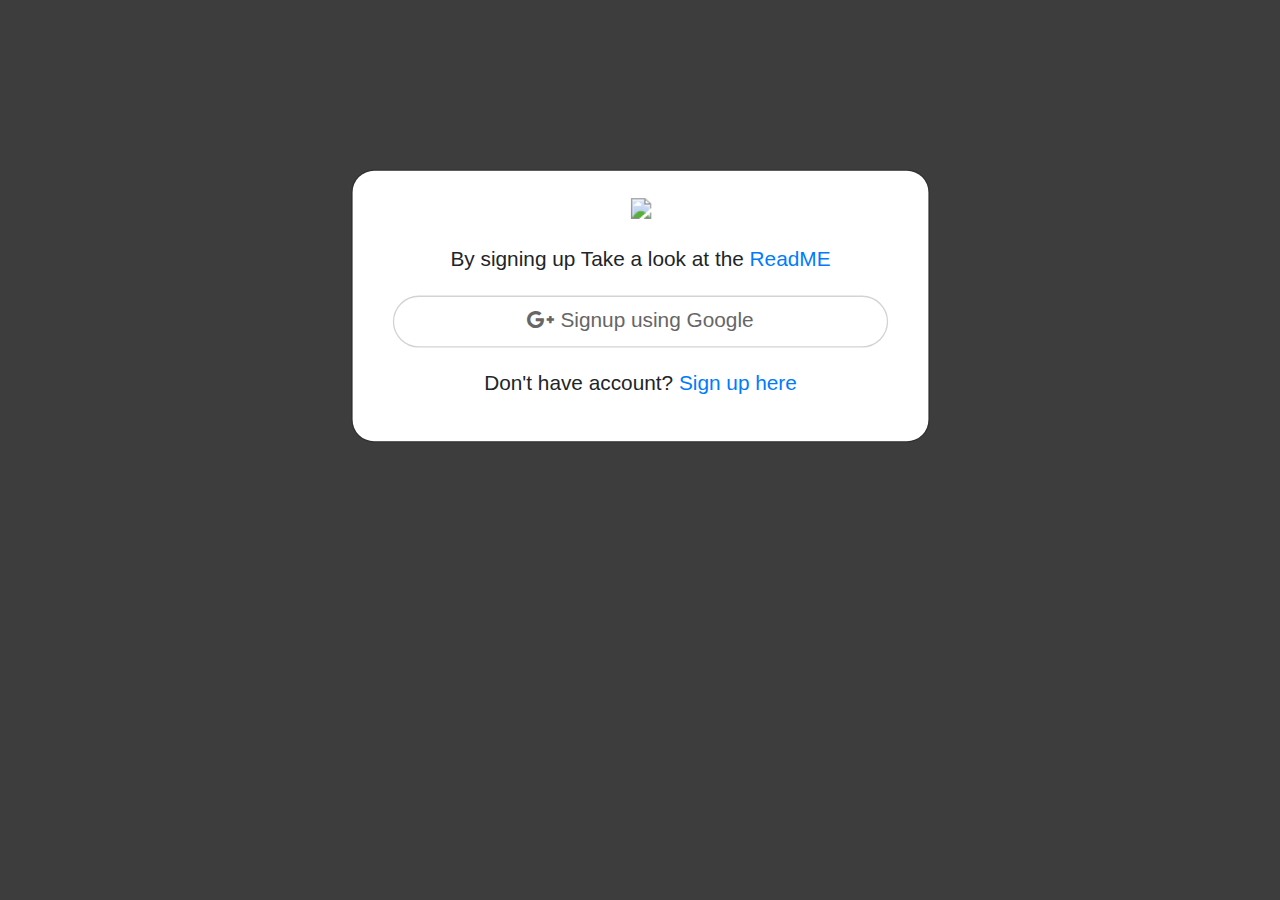
==== public/login/login.html @ 45ad66bc "project select" ====
<!doctype html>
<html lang="en">

<head>
    <!-- Required meta tags -->
    <meta charset="utf-8">
    <meta name="viewport" content="width=device-width, initial-scale=1, shrink-to-fit=no">

    <!-- Bootstrap CSS -->
    <link rel="stylesheet" href="https://stackpath.bootstrapcdn.com/bootstrap/4.4.1/css/bootstrap.min.css"
        integrity="sha384-Vkoo8x4CGsO3+Hhxv8T/Q5PaXtkKtu6ug5TOeNV6gBiFeWPGFN9MuhOf23Q9Ifjh" crossorigin="anonymous">
    <link rel="stylesheet" href="https://cdnjs.cloudflare.com/ajax/libs/font-awesome/4.0.3/css/font-awesome.css">
    <link rel="stylesheet" href="login.css">

    <title>Hello, world!</title>
</head>

<body>
    <div class="container">
        <div class="row">
            <div class="col-md-5 mx-auto">
                <div id="first">
                    <div class="myform form ">
                        <div class="logo mb-3">
                            <div class="col-md-12 text-center">
                                <img src="./logo.png" style="max-width: 100%; height: auto;"/></a>
                            </div>
                        </div>
                        <form action="" method="post" name="login">
                            <div class="form-group">
                                <p class="text-center">By signing up Take a look at the <a href="https://github.com/SeungyeonHwang/tool-goaal/blob/master/README.md">ReadME</a></p>
                            </div>
                            <div class="col-md-12 ">
                            </div>
                            <div class="col-md-12 mb-3">
                                <p class="text-center">
                                    <a href="javascript:void();" class="google btn mybtn" onclick="window.location.href='/auth/google/login';return false;"><i class="fa fa-google-plus">
                                        </i> Signup using Google
                                    </a>
                                </p>
                            </div>
                            <div class="form-group">
                                <p class="text-center">Don't have account? <a href="https://accounts.google.com/signin" id="signup">Sign up here</a></p>
                            </div>
                        </form>
                    </div>
                </div>
            </div>
        </div>
    </div>

</body>
---- public/login/login.css ----
body {
    padding-top: 4.2rem;
    padding-bottom: 4.2rem;
    background: rgba(0, 0, 0, 0.76);
}

a {
    text-decoration: none !important;
}

h1,
h2,
h3 {
    font-family: 'Kaushan Script', cursive;
}

.myform {
    margin-top: 30%;
    position: relative;
    display: -ms-flexbox;
    display: flex;
    padding: 1rem;
    -ms-flex-direction: column;
    flex-direction: column;
    width: 100%;
    pointer-events: auto;
    background-color: #fff;
    background-clip: padding-box;
    border: 1px solid rgba(0, 0, 0, .2);
    border-radius: 1.1rem;
    outline: 0;
    max-width: 500px;
    transform: scale(1.3);
}

.tx-tfm {
    text-transform: uppercase;
}

.mybtn {
    border-radius: 50px;
}

.login-or {
    position: relative;
    color: #aaa;
    margin-top: 10px;
    margin-bottom: 10px;
    padding-top: 10px;
    padding-bottom: 10px;
}

.span-or {
    display: block;
    position: absolute;
    left: 50%;
    top: -2px;
    margin-left: -25px;
    background-color: #fff;
    width: 50px;
    text-align: center;
}

.hr-or {
    height: 1px;
    margin-top: 0px !important;
    margin-bottom: 0px !important;
}

.google {
    color: #666;
    width: 100%;
    height: 40px;
    text-align: center;
    outline: none;
    border: 1px solid lightgrey;
}

form .error {
    color: #ff0000;
}

#second {
    display: none;
}
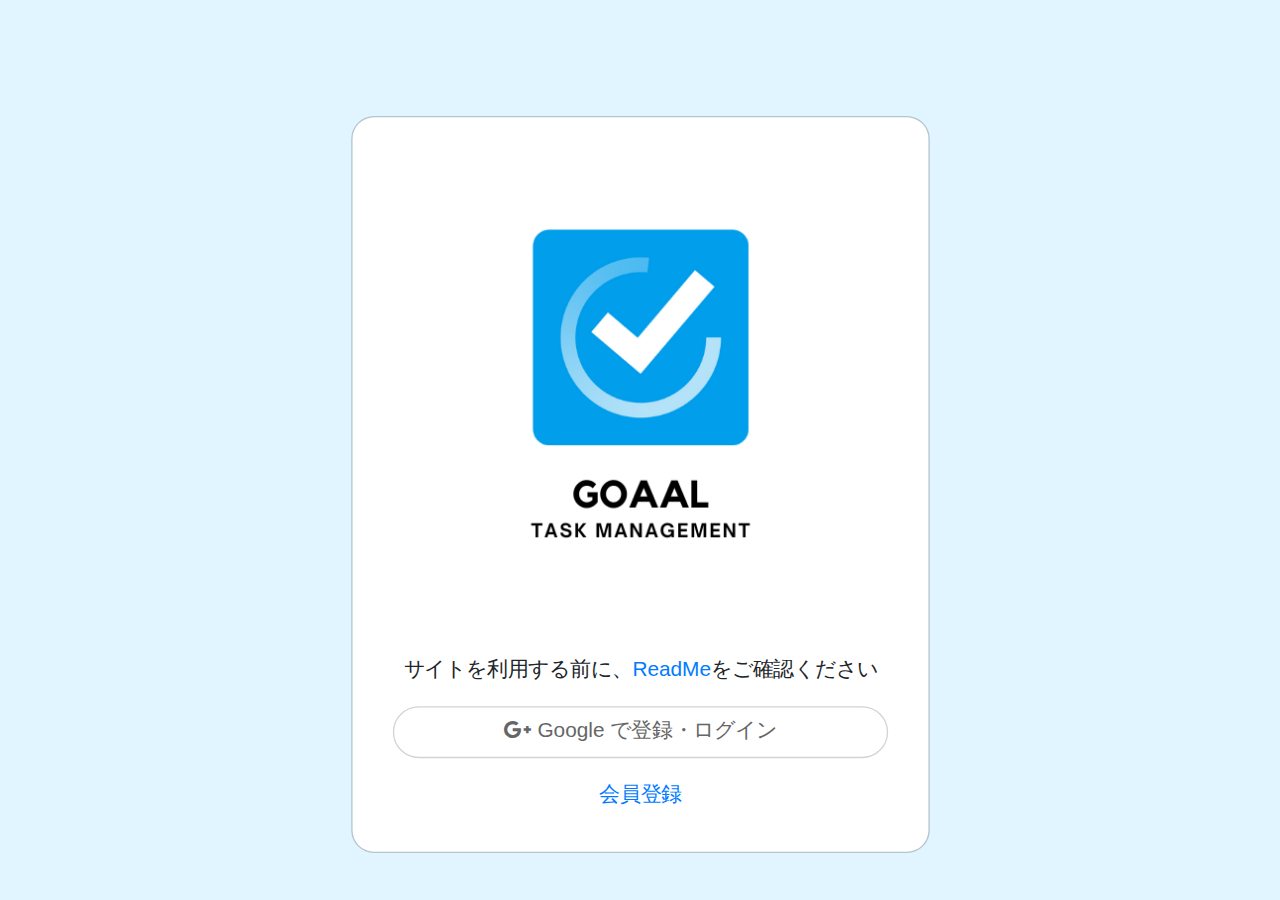
==== commit b41bf22a: "ui translate done" ====
--- a/public/login/login.html
+++ b/public/login/login.html
@@ -23,24 +23,29 @@
                     <div class="myform form ">
                         <div class="logo mb-3">
                             <div class="col-md-12 text-center">
-                                <img src="./logo.png" style="max-width: 100%; height: auto;"/></a>
+                                <img src="./logo.png" style="max-width: 100%; height: auto;" /></a>
                             </div>
                         </div>
                         <form action="" method="post" name="login">
                             <div class="form-group">
-                                <p class="text-center">By signing up Take a look at the <a href="https://github.com/SeungyeonHwang/tool-goaal/blob/master/README.md">ReadME</a></p>
+                                <p class="text-center">サイトを利用する前に、<a
+                                        href="https://github.com/SeungyeonHwang/tool-goaal/blob/master/README.md">ReadMe</a>をご確認ください
+                                </p>
                             </div>
                             <div class="col-md-12 ">
                             </div>
                             <div class="col-md-12 mb-3">
                                 <p class="text-center">
-                                    <a href="javascript:void();" class="google btn mybtn" onclick="window.location.href='/auth/google/login';return false;"><i class="fa fa-google-plus">
-                                        </i> Signup using Google
+                                    <a href="javascript:void();" class="google btn mybtn"
+                                        onclick="window.location.href='/auth/google/login';return false;"><i
+                                            class="fa fa-google-plus">
+                                        </i> Google で登録・ログイン
                                     </a>
                                 </p>
                             </div>
                             <div class="form-group">
-                                <p class="text-center">Don't have account? <a href="https://accounts.google.com/signin" id="signup">Sign up here</a></p>
+                                <p class="text-center"><a href="https://accounts.google.com/signin" id="signup">会員登録</a>
+                                </p>
                             </div>
                         </form>
                     </div>
@@ -48,5 +53,4 @@
             </div>
         </div>
     </div>
-
 </body>--- a/public/login/login.css
+++ b/public/login/login.css
@@ -1,7 +1,7 @@
 body {
     padding-top: 4.2rem;
     padding-bottom: 4.2rem;
-    background: rgba(0, 0, 0, 0.76);
+    background: #E0F5FF;
 }
 
 a {
